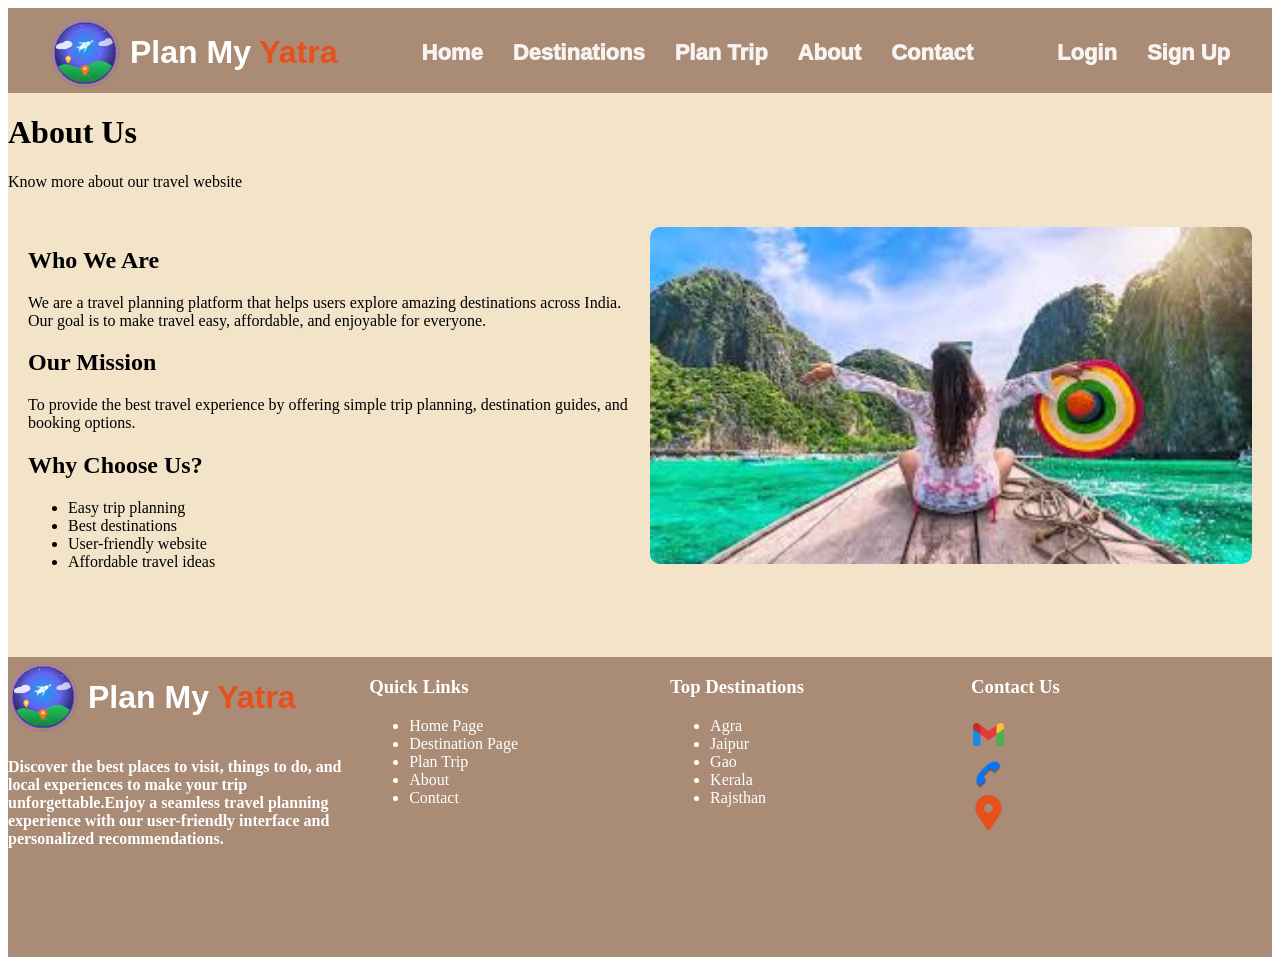
==== pages/about.html @ 44d0ef22 "add initial" ====
<!doctype html>
<html>
  <head>
    <title>Home</title>
    <link rel="stylesheet" href="./../css/style.css" />
    <link rel="stylesheet" href="./../css/about.css" />
    <link rel="stylesheet" href="./../css/navbar.css" />
    <link rel="stylesheet" href="./../css/footer.css">
  </head>

  <body>
    <div class="main-hero-section">
      <!-- Navbar -->
      <div class="main-container">
        <div class="img-container">
          <img
            src="./../images/plan_my_yatra_logo.svg"
            alt="logo"
            class="main-logo-img"
          />
          <h1 class="website-name">
            Plan My <span style="color: #e6501b">Yatra</span>
          </h1>
        </div>

        <div class="nav-menu">
          <a href="./../index.html" class="menu">Home</a>
          <a href="./../pages/destination.html" class="menu">Destinations</a>
          <a href="./plan_trip.html" class="menu">Plan Trip</a>
          <a href="./../pages/about.html" class="menu">About</a>
          <a href="./../pages/contact.html" class="menu">Contact</a>
        </div>

        <div class="nav-menu">
          <a href="./../pages/" class="menu">Login</a>
          <a href="./../pages/" class="menu">Sign Up</a>
        </div>
      </div>

       <!-- Header -->
    <div class="about-header">
        <h1>About Us</h1>
        <p>Know more about our travel website</p>
    </div>

    <!-- Content -->
    <div class="about-container">

        <div class="about-text">
            <h2>Who We Are</h2>
            <p>
                We are a travel planning platform that helps users explore
                amazing destinations across India. Our goal is to make travel
                easy, affordable, and enjoyable for everyone.
            </p>

            <h2>Our Mission</h2>
            <p>
                To provide the best travel experience by offering simple trip
                planning, destination guides, and booking options.
            </p>

            <h2>Why Choose Us?</h2>
            <ul>
                <li>Easy trip planning</li>
                <li>Best destinations</li>
                <li>User-friendly website</li>
                <li>Affordable travel ideas</li>
            </ul>
        </div>

        <!-- Image -->
        <div class="about-img">
            <img src="./../images/travel.jpg" alt="Travel">
        </div>

    </div>
 <!-- main logo n heading -->
       <div class="footer-main-container">
          <div class="footer-menu-container">

        <div class="footer-child-item-1">
              <div class="img-container">
               <img
               src="./../images/plan_my_yatra_logo.svg"
                alt="logo"
               class="main-logo-img" />
          <h1 class="website-name">
            Plan My <span style="color: #e6501b">Yatra</span> </h1>
        </div>
        <h4>Discover the best places to visit, things to do, and local experiences
          to make your trip unforgettable.Enjoy a seamless travel planning
          experience with our user-friendly interface and personalized
          recommendations.</h4>
          </div>

          <!-- quick links -->
          <div class="footer-child-item">
            <h3>Quick Links</h3>
            <ul>
              <li><a class="footer-links" href="./../index.html">Home Page</a></li>
              <li><a class="footer-links" href="./../pages/destination.html">Destination Page</a></li>
              <li><a class="footer-links" href="./../pages/plan_trip.html">Plan Trip</a></li>
              <li><a class="footer-links" href="./../pages/about.html">About</a></li>
              <li><a class="footer-links" href="./../pages/contact.html">Contact</a></li>

            </ul>
          </div>

          <div class="footer-child-item">
            <h3>Top Destinations</h3>
              <ul>
              <li><a class="footer-links" href="#">Agra</a></li>
              <li><a class="footer-links" href="#">Jaipur</a></li>
              <li><a class="footer-links" href="#">Gao</a></li>
              <li><a class="footer-links" href="#">Kerala</a></li>
              <li><a class="footer-links" href="#">Rajsthan</a></li>
              </ul>
          </div>

          <div class="footer-child-item">
            <h3>Contact Us</h3>
           <div class="email-box">
            <a class="footer-links" href="mailto:pratikshashinde2622@gmail.com">
           <img src="./../images/gmail-logo.png" alt="logo" width="35px">
    </a>
</div>
           <div class="email-box">
            <a class="footer-links" href="tel:+919595527262">
           <img src="./../images/call-logo.png" alt="logo" width="35px">
    </a>
</div>
                    <div class="email-box">
            <a class="footer-links" href="">
           <img src="./../images/location.svg" alt="logo" width="35px">
    </a>
</div>
           

          </div>

       </div>


    </body>  
    </html>
---- css/about.css ----
.main-hero-section {
    background-color: #F3E4C9;
    background-size: cover;
    background-position: center;
    /* height: 100vh; */
}
.main-content {
    margin-left: 6%;
    margin-top: 50px;
}

.highlighted-main-content {
    color: #FAB95B;
    display: flex;
    flex-direction: row;
    margin-bottom: 30px;
}

.highlighted-text {
    padding-right: 20px;
    display: flex;
    flex-direction: row;
    align-items: center;
    gap: 8px;
}


.sub-content {
    font-size: 70px;
    color: #E6501B;
    font-family: 'Trebuchet MS', 'Lucida Sans Unicode', 'Lucida Grande', 'Lucida Sans', Arial, sans-serif;
    font-weight: 900;
    margin-bottom: 30px;
}

.heading-1 {
    color: white;
}

.main-info {
    color: white;
    font-size: 20px;
    width: 800px;
    font-family: 'Trebuchet MS', 'Lucida Sans Unicode', 'Lucida Grande', 'Lucida Sans', Arial, sans-serif;
}

/* Container */
.about-container {
    display: flex;
    flex-wrap: wrap;
    padding: 20px;
    gap: 20px;
}

/* Text */
.about-text {
    flex: 1;
    min-width: 250px;
}

/* Image */
.about-img {
    flex: 1;
    min-width: 250px;
}

.about-img img {
    width: 100%;
    border-radius: 10px;
}

/* Footer */
footer {
    text-align: center;
    background: #333;
    color: white;
    padding: 15px;
    margin-top: 20px;
}
---- css/navbar.css ----
.main-container{
    display: flex;
    flex-direction: row;
    justify-content: space-around;
    align-items: center;
    padding-top: 5px;
    background-color: #A98B76;
}

.website-name{
    font-weight: 700;
    font-family: 'Trebuchet MS', 'Lucida Sans Unicode', 'Lucida Grande', 'Lucida Sans', Arial, sans-serif;
    padding-left: 10px;
    color: white;
}

.main-logo-img{
    width: 70px;
    height: 70px;
}

.img-container{
    display: flex;
    flex-direction: row;
    align-items: center;
}

.nav-menu{
    display: flex;
    flex-direction: row;
    gap: 30px;
}

.menu{
    text-decoration: none;
    color: white;
    font-weight: 1000;
    font-size: 22px;
    opacity: 0.9;
    font-family: 'Trebuchet MS', 'Lucida Sans Unicode', 'Lucida Grande', 'Lucida Sans', Arial, sans-serif;
}
---- css/footer.css ----
.footer-main-container{
    width: 100%;
    height: 300px;
    background-color: #A98B76;
    color: #fff;
    margin-top: 50px;
}


.footer-links{
    text-decoration: none;
    color: #fff;
}

.footer-menu-container{
    display: flex;
    flex-direction: row;
    justify-content: space-around;
}

.footer-child-item{
    width: 25%;
}
.footer-child-item-1{
    width: 30%;
}

.email-box {
   display: flex;        /* same line */
    align-items: center;  /* vertically center */
    gap: 10px;            /* space between logo & text */
}
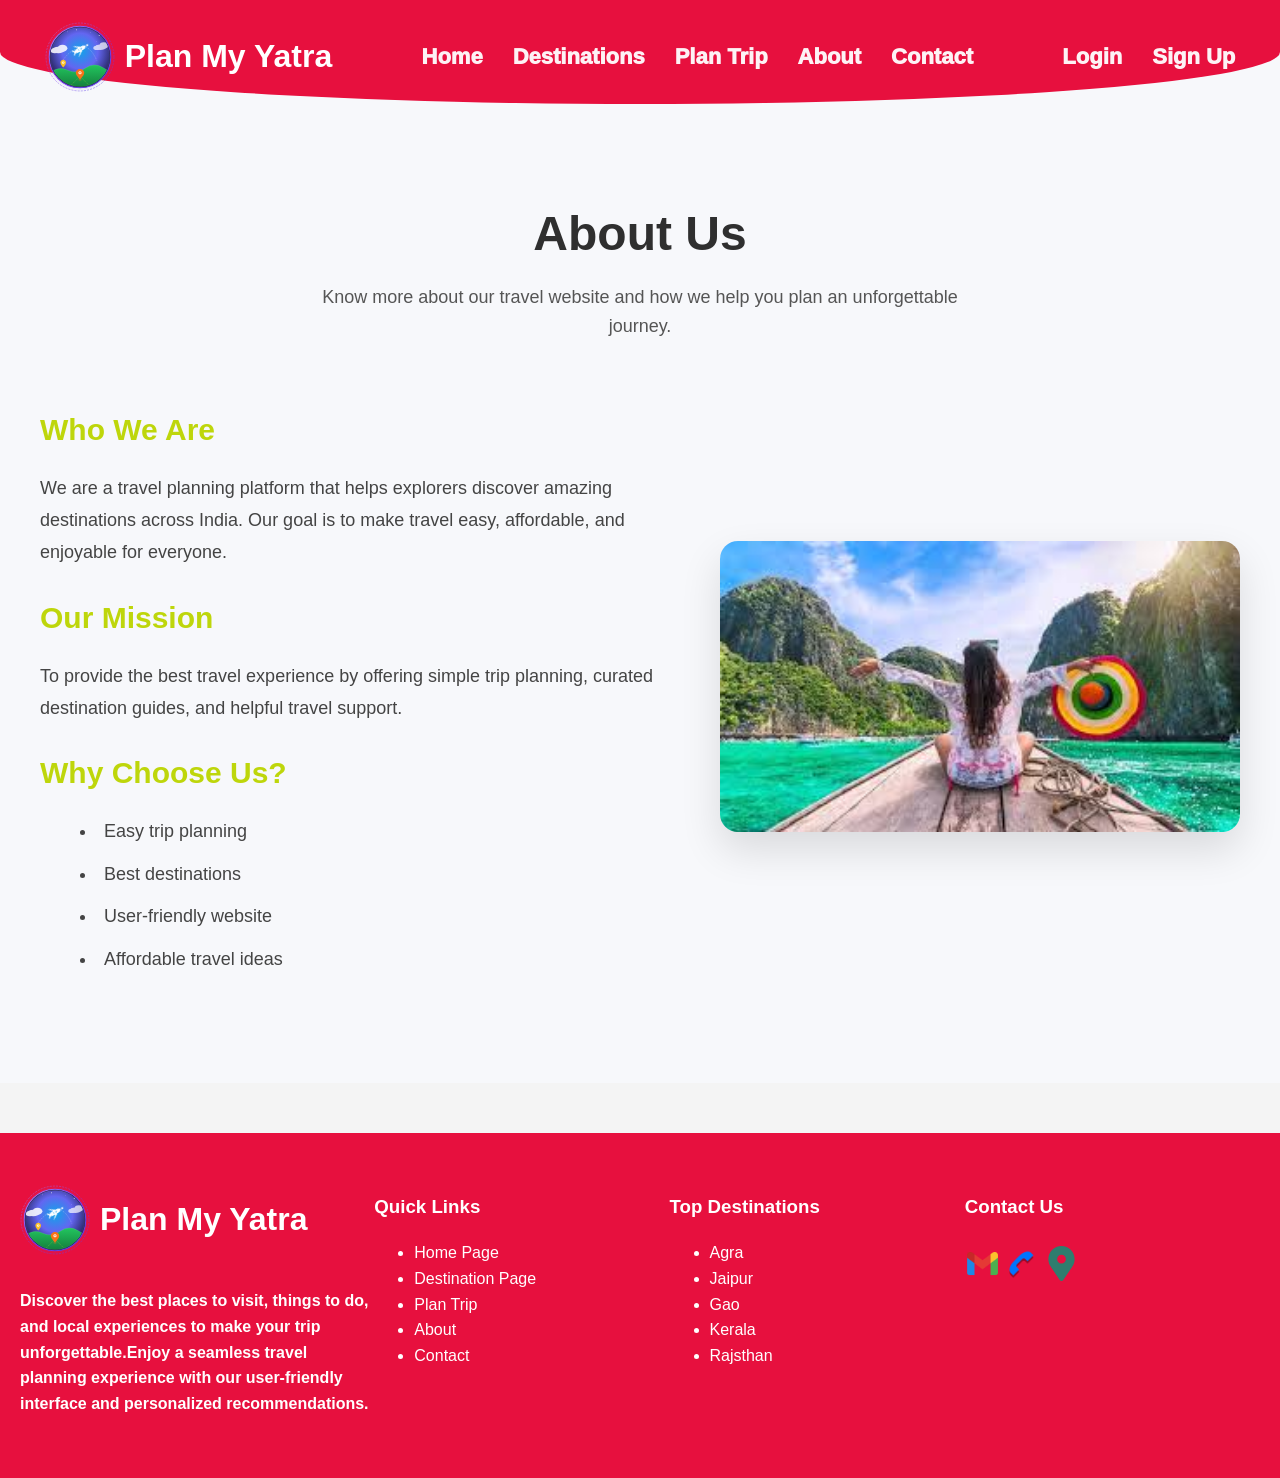
==== commit 76f1ce32: "add css" ====
--- a/pages/about.html
+++ b/pages/about.html
@@ -1,11 +1,11 @@
 <!doctype html>
 <html>
   <head>
-    <title>Home</title>
+    <title>About - Plan My Yatra</title>
     <link rel="stylesheet" href="./../css/style.css" />
+    <link rel="stylesheet" href="./../css/footer.css" />
+    <link rel="stylesheet" href="./../css/navbar.css" />
     <link rel="stylesheet" href="./../css/about.css" />
-    <link rel="stylesheet" href="./../css/navbar.css" />
-    <link rel="stylesheet" href="./../css/footer.css">
   </head>
 
   <body>
@@ -19,28 +19,28 @@
             class="main-logo-img"
           />
           <h1 class="website-name">
-            Plan My <span style="color: #e6501b">Yatra</span>
+            Plan My <span style="color: #2f7d6e">Yatra</span>
           </h1>
         </div>
 
         <div class="nav-menu">
           <a href="./../index.html" class="menu">Home</a>
           <a href="./../pages/destination.html" class="menu">Destinations</a>
-          <a href="./plan_trip.html" class="menu">Plan Trip</a>
+          <a href="./../pages/plan_trip.html" class="menu">Plan Trip</a>
           <a href="./../pages/about.html" class="menu">About</a>
           <a href="./../pages/contact.html" class="menu">Contact</a>
         </div>
 
         <div class="nav-menu">
-          <a href="./../pages/" class="menu">Login</a>
-          <a href="./../pages/" class="menu">Sign Up</a>
+          <a href="./../pages/login.html" class="menu">Login</a>
+          <a href="./../pages/signup.html" class="menu">Sign Up</a>
         </div>
       </div>
 
        <!-- Header -->
     <div class="about-header">
         <h1>About Us</h1>
-        <p>Know more about our travel website</p>
+        <p>Know more about our travel website and how we help you plan an unforgettable journey.</p>
     </div>
 
     <!-- Content -->
@@ -49,7 +49,7 @@
         <div class="about-text">
             <h2>Who We Are</h2>
             <p>
-                We are a travel planning platform that helps users explore
+                We are a travel planning platform that helps explorers discover
                 amazing destinations across India. Our goal is to make travel
                 easy, affordable, and enjoyable for everyone.
             </p>
@@ -57,7 +57,7 @@
             <h2>Our Mission</h2>
             <p>
                 To provide the best travel experience by offering simple trip
-                planning, destination guides, and booking options.
+                planning, curated destination guides, and helpful travel support.
             </p>
 
             <h2>Why Choose Us?</h2>
@@ -75,6 +75,8 @@
         </div>
 
     </div>
+  </div>
+
  <!-- main logo n heading -->
        <div class="footer-main-container">
           <div class="footer-menu-container">
@@ -86,7 +88,7 @@
                 alt="logo"
                class="main-logo-img" />
           <h1 class="website-name">
-            Plan My <span style="color: #e6501b">Yatra</span> </h1>
+            Plan My <span style="color: #2f7d6e">Yatra</span> </h1>
         </div>
         <h4>Discover the best places to visit, things to do, and local experiences
           to make your trip unforgettable.Enjoy a seamless travel planning
@@ -131,8 +133,8 @@
     </a>
 </div>
                     <div class="email-box">
-            <a class="footer-links" href="">
-           <img src="./../images/location.svg" alt="logo" width="35px">
+            <a class="footer-links" href="https://www.google.com/maps/search/?api=1&query=Ahilyanagar+Maharashtra" target="_blank" rel="noopener noreferrer">
+           <img src="./../images/location.svg" alt="Location" width="35px">
     </a>
 </div>
            
@@ -140,7 +142,7 @@
           </div>
 
        </div>
-
+     </div>
 
     </body>  
     </html>      
--- a/css/style.css
+++ b/css/style.css
@@ -0,0 +1,38 @@
+body {
+    --bg: #f4f4f4;
+    --text: #333;
+    --brand: #e7103e;
+    --brand-dark: #bed60b;
+    --surface: #ffffff;
+    --surface-soft: #f7f8fb;
+    --border: #ddd;
+    --muted: #667085;
+}
+* {
+    box-sizing: border-box;
+}
+
+body {
+    margin: 0;
+    font-family: 'Trebuchet MS', Arial, sans-serif;
+    line-height: 1.6;
+    background: var(--bg);
+    color: var(--text);
+}
+
+a {
+    color: inherit;
+    text-decoration: none;
+}
+
+img {
+    max-width: 100%;
+    display: block;
+}
+
+button,
+input,
+select,
+textarea {
+    font-family: inherit;
+}
--- a/css/footer.css
+++ b/css/footer.css
@@ -1,15 +1,20 @@
 .footer-main-container{
     width: 100%;
-    height: 300px;
-    background-color: #A98B76;
+    min-height: 300px;
+    background-color: var(--brand);
     color: #fff;
     margin-top: 50px;
+    padding: 40px 20px;
 }
 
 
 .footer-links{
     text-decoration: none;
     color: #fff;
+}
+
+.footer-links:hover {
+    color: var(--surface-soft);
 }
 
 .footer-menu-container{
@@ -26,7 +31,20 @@
 }
 
 .email-box {
-   display: flex;        /* same line */
-    align-items: center;  /* vertically center */
-    gap: 10px;            /* space between logo & text */
-}+    display: inline-flex;
+    align-items: center;
+    justify-content: center;
+    gap: 10px;
+    padding: 6px 0;
+}
+
+.footer-links img {
+    display: block;
+    width: 35px;
+    height: auto;
+}
+
+.footer-links {
+    display: inline-flex;
+    align-items: center;
+}
--- a/css/navbar.css
+++ b/css/navbar.css
@@ -3,8 +3,10 @@
     flex-direction: row;
     justify-content: space-around;
     align-items: center;
-    padding-top: 5px;
-    background-color: #A98B76;
+    padding-top: 10px;
+    background-color: var(--brand);
+    border-radius: 0% 0% 50% 50%    ;
+    
 }
 
 .website-name{
@@ -12,6 +14,10 @@
     font-family: 'Trebuchet MS', 'Lucida Sans Unicode', 'Lucida Grande', 'Lucida Sans', Arial, sans-serif;
     padding-left: 10px;
     color: white;
+}
+
+.website-name span {
+    color: var(--brand-soft) !important;
 }
 
 .main-logo-img{
@@ -36,6 +42,10 @@
     color: white;
     font-weight: 1000;
     font-size: 22px;
-    opacity: 0.9;
+    opacity: 0.95;
     font-family: 'Trebuchet MS', 'Lucida Sans Unicode', 'Lucida Grande', 'Lucida Sans', Arial, sans-serif;
+}
+
+.menu:hover {
+    opacity: 1;
 }
--- a/css/about.css
+++ b/css/about.css
@@ -1,72 +1,81 @@
 .main-hero-section {
-    background-color: #F3E4C9;
+    background-color: var(--surface-soft);
     background-size: cover;
     background-position: center;
-    /* height: 100vh; */
-}
-.main-content {
-    margin-left: 6%;
-    margin-top: 50px;
+    padding-bottom: 50px;
 }
 
-.highlighted-main-content {
-    color: #FAB95B;
-    display: flex;
-    flex-direction: row;
-    margin-bottom: 30px;
+.about-header {
+    text-align: center;
+    padding: 60px 20px 20px;
 }
 
-.highlighted-text {
-    padding-right: 20px;
-    display: flex;
-    flex-direction: row;
-    align-items: center;
-    gap: 8px;
+.about-header h1 {
+    font-size: 48px;
+    margin-bottom: 10px;
+    color: #2f2f2f;
 }
 
-
-.sub-content {
-    font-size: 70px;
-    color: #E6501B;
-    font-family: 'Trebuchet MS', 'Lucida Sans Unicode', 'Lucida Grande', 'Lucida Sans', Arial, sans-serif;
-    font-weight: 900;
-    margin-bottom: 30px;
-}
-
-.heading-1 {
-    color: white;
-}
-
-.main-info {
-    color: white;
-    font-size: 20px;
-    width: 800px;
-    font-family: 'Trebuchet MS', 'Lucida Sans Unicode', 'Lucida Grande', 'Lucida Sans', Arial, sans-serif;
+.about-header p {
+    font-size: 18px;
+    max-width: 700px;
+    margin: 0 auto;
+    color: #555;
+    line-height: 1.6;
 }
 
 /* Container */
 .about-container {
     display: flex;
     flex-wrap: wrap;
-    padding: 20px;
-    gap: 20px;
+    padding: 20px 40px 40px;
+    gap: 30px;
+    justify-content: center;
 }
 
 /* Text */
 .about-text {
     flex: 1;
-    min-width: 250px;
+    min-width: 280px;
+    max-width: 650px;
+}
+
+.about-text h2 {
+    font-size: 30px;
+    margin-bottom: 12px;
+    color: var(--brand-dark);
+}
+
+.about-text p {
+    color: #444;
+    font-size: 18px;
+    line-height: 1.8;
+    margin-bottom: 25px;
+}
+
+.about-text ul {
+    list-style: disc inside;
+    color: #444;
+    font-size: 18px;
+    line-height: 1.8;
+}
+
+.about-text li {
+    margin-bottom: 10px;
 }
 
 /* Image */
 .about-img {
     flex: 1;
-    min-width: 250px;
+    min-width: 280px;
+    max-width: 520px;
+    align-self: center;
 }
 
 .about-img img {
     width: 100%;
-    border-radius: 10px;
+    border-radius: 18px;
+    box-shadow: 0 18px 40px rgba(0, 0, 0, 0.12);
 }
 
 /* Footer */
